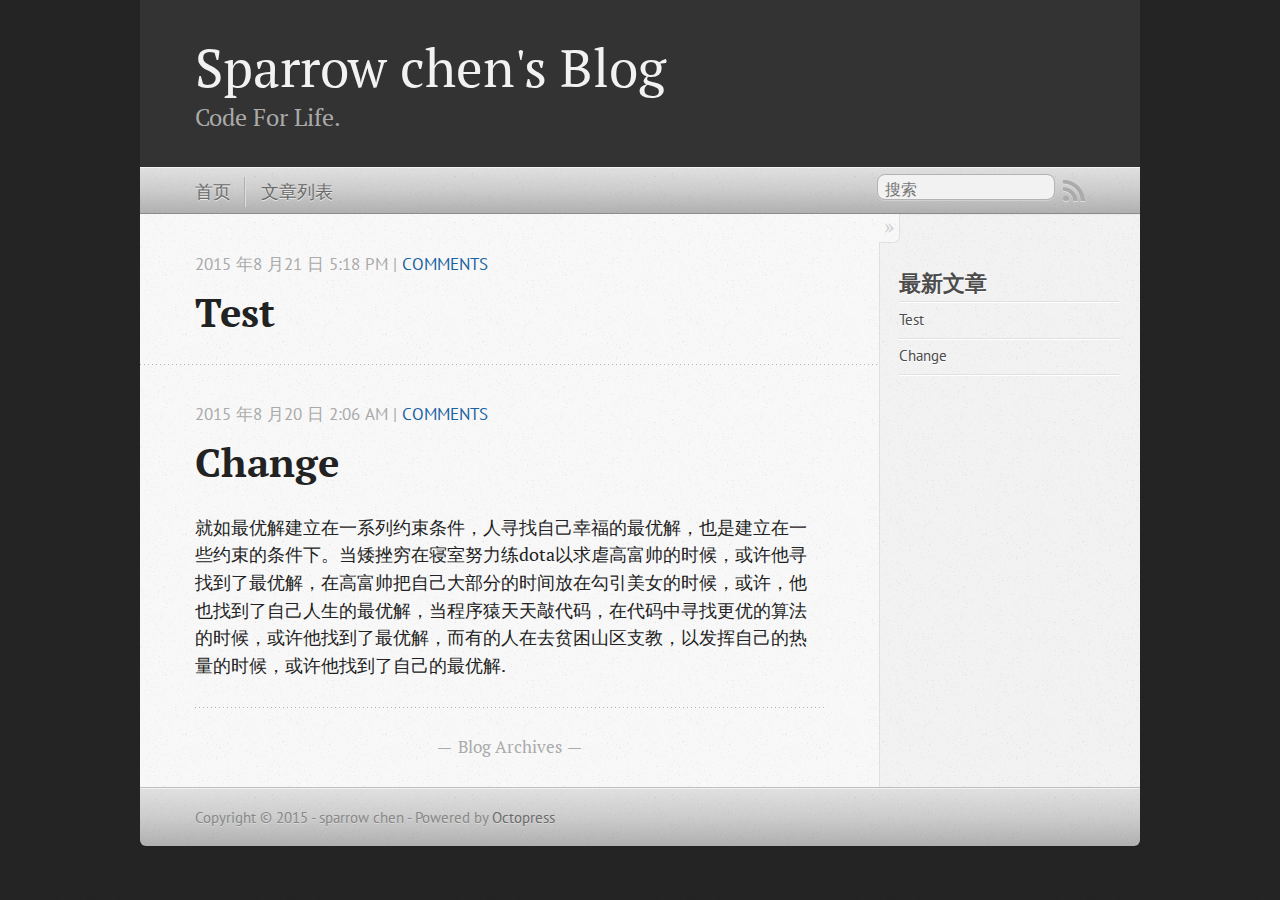
==== index.html @ a770c750 "Site updated at 2015-08-21 09:50:56 UTC" ====
<!DOCTYPE html>
<!--[if IEMobile 7 ]><html class="no-js iem7"><![endif]-->
<!--[if lt IE 9]><html class="no-js lte-ie8"><![endif]-->
<!--[if (gt IE 8)|(gt IEMobile 7)|!(IEMobile)|!(IE)]><!--><html class="no-js" lang="en"><!--<![endif]-->
<head>
  <meta charset="utf-8">
  <title>Sparrow chen's Blog</title>
  <meta name="author" content="sparrow chen">

  
  <meta name="description" content="
">
  

  <!-- http://t.co/dKP3o1e -->
  <meta name="HandheldFriendly" content="True">
  <meta name="MobileOptimized" content="320">
  <meta name="viewport" content="width=device-width, initial-scale=1">

  
  <link rel="canonical" href="http://sparrowchen.github.io/index.html">
  <link href="/favicon.png" rel="icon">
  <link href="/stylesheets/screen.css" media="screen, projection" rel="stylesheet" type="text/css">
  <link href="/atom.xml" rel="alternate" title="Sparrow chen's Blog" type="application/atom+xml">
  <script src="/javascripts/modernizr-2.0.js"></script>
  <script src="//ajax.googleapis.com/ajax/libs/jquery/1.9.1/jquery.min.js"></script>
  <script>!window.jQuery && document.write(unescape('%3Cscript src="/javascripts/libs/jquery.min.js"%3E%3C/script%3E'))</script>
  <script src="/javascripts/octopress.js" type="text/javascript"></script>
  <!--Fonts from Google"s Web font directory at http://google.com/webfonts -->
<link href="//fonts.googleapis.com/css?family=PT+Serif:regular,italic,bold,bolditalic" rel="stylesheet" type="text/css">
<link href="//fonts.googleapis.com/css?family=PT+Sans:regular,italic,bold,bolditalic" rel="stylesheet" type="text/css">
<!-- MathJax -->
<script type="text/x-mathjax-config">
  MathJax.Hub.Config({
    tex2jax: {
      inlineMath: [ ['$','$'], ["\\(","\\)"] ],
      processEscapes: true
    }
  });
</script>
<script type="text/x-mathjax-config">
    MathJax.Hub.Config({
      tex2jax: {
        skipTags: ['script', 'noscript', 'style', 'textarea', 'pre', 'code']
      }
    });
</script>
<script type="text/x-mathjax-config">
    MathJax.Hub.Queue(function() {
        var all = MathJax.Hub.getAllJax(), i;
        for(i=0; i < all.length; i += 1) {
            all[i].SourceElement().parentNode.className += ' has-jax';
        }
    });
</script>
<script type="text/javascript"
   src="http://cdn.mathjax.org/mathjax/latest/MathJax.js?config=TeX-AMS-MML_HTMLorMML">
</script>

  

</head>

<body   >
  <header role="banner"><hgroup>
  <h1><a href="/">Sparrow chen's Blog</a></h1>
  
    <h2>Code For Life.</h2>
  
</hgroup>

</header>
  <nav role="navigation"><ul class="subscription" data-subscription="rss">
  <li><a href="/atom.xml" rel="subscribe-rss" title="订阅RSS">RSS</a></li>
  
</ul>
  
<form action="https://www.google.com/search" method="get">
  <fieldset role="search">
    <input type="hidden" name="sitesearch" value="sparrowchen.github.io">
    <input class="search" type="text" name="q" results="0" placeholder="搜索"/>
  </fieldset>
</form>
  
<ul class="main-navigation">
  <li><a href="/">首页</a></li>
  <li><a href="/blog/archives/">文章列表</a></li>
</ul>

</nav>
  <div id="main">
    <div id="content">
      <div class="blog-index">
  
  
  
    <article>
      
  <header>
    
      <h1 class="entry-title"><a href="/blog/archives/test.html/">Test</a></h1>
    
    
      <p class="meta">
        




<time class='entry-date' datetime='2015-08-21T17:18:47+08:00'><span class='date'>2015 年8 月21 日</span> <span class='time'>5:18 pm</span></time>
        
           | <a href="/blog/archives/test.html/#disqus_thread"
             data-disqus-identifier="http://sparrowchen.github.io/blog/archives/test.html/">Comments</a>
        
      </p>
    
  </header>


  <div class="entry-content">
</div>
  
  


    </article>
  
  
    <article>
      
  <header>
    
      <h1 class="entry-title"><a href="/blog/archives/title.html/">Change</a></h1>
    
    
      <p class="meta">
        




<time class='entry-date' datetime='2015-08-20T02:06:42+08:00'><span class='date'>2015 年8 月20 日</span> <span class='time'>2:06 am</span></time>
        
           | <a href="/blog/archives/title.html/#disqus_thread"
             data-disqus-identifier="http://sparrowchen.github.io/blog/archives/title.html/">Comments</a>
        
      </p>
    
  </header>


  <div class="entry-content"><p>就如最优解建立在一系列约束条件，人寻找自己幸福的最优解，也是建立在一些约束的条件下。当矮挫穷在寝室努力练dota以求虐高富帅的时候，或许他寻找到了最优解，在高富帅把自己大部分的时间放在勾引美女的时候，或许，他也找到了自己人生的最优解，当程序猿天天敲代码，在代码中寻找更优的算法的时候，或许他找到了最优解，而有的人在去贫困山区支教，以发挥自己的热量的时候，或许他找到了自己的最优解.</p>
</div>
  
  


    </article>
  
  <div class="pagination">
    
    <a href="/blog/archives">Blog Archives</a>
    
  </div>
</div>
<aside class="sidebar">
  
    <section>
  <h1>最新文章</h1>
  <ul id="recent_posts">
    
      <li class="post">
        <a href="/blog/archives/test.html/">Test</a>
      </li>
    
      <li class="post">
        <a href="/blog/archives/title.html/">Change</a>
      </li>
    
  </ul>
</section>





  
</aside>

    </div>
  </div>
  <footer role="contentinfo"><p>
  Copyright &copy; 2015 - sparrow chen -
  <span class="credit">Powered by <a href="http://octopress.org">Octopress</a></span>
</p>

</footer>
  

<script type="text/javascript">
      var disqus_shortname = 'xichen744';
      
        
        var disqus_script = 'count.js';
      
    (function () {
      var dsq = document.createElement('script'); dsq.type = 'text/javascript'; dsq.async = true;
      dsq.src = '//' + disqus_shortname + '.disqus.com/' + disqus_script;
      (document.getElementsByTagName('head')[0] || document.getElementsByTagName('body')[0]).appendChild(dsq);
    }());
</script>







  <script type="text/javascript">
    (function(){
      var twitterWidgets = document.createElement('script');
      twitterWidgets.type = 'text/javascript';
      twitterWidgets.async = true;
      twitterWidgets.src = '//platform.twitter.com/widgets.js';
      document.getElementsByTagName('head')[0].appendChild(twitterWidgets);
    })();
  </script>





</body>
</html>
---- stylesheets/screen.css ----
html,body,div,span,applet,object,iframe,h1,h2,h3,h4,h5,h6,p,blockquote,pre,a,abbr,acronym,address,big,cite,code,del,dfn,em,img,ins,kbd,q,s,samp,small,strike,strong,sub,sup,tt,var,b,u,i,center,dl,dt,dd,ol,ul,li,fieldset,form,label,legend,table,caption,tbody,tfoot,thead,tr,th,td,article,aside,canvas,details,embed,figure,figcaption,footer,header,hgroup,menu,nav,output,ruby,section,summary,time,mark,audio,video{margin:0;padding:0;border:0;font:inherit;font-size:100%;vertical-align:baseline}html{line-height:1}ol,ul{list-style:none}table{border-collapse:collapse;border-spacing:0}caption,th,td{text-align:left;font-weight:normal;vertical-align:middle}q,blockquote{quotes:none}q:before,q:after,blockquote:before,blockquote:after{content:"";content:none}a img{border:none}article,aside,details,figcaption,figure,footer,header,hgroup,main,menu,nav,section,summary{display:block}a{color:#1863a1;text-decoration:none}a:visited{color:#751590}a:focus{color:#0181eb}a:hover{color:#0181eb}a:active{color:#01579f}aside.sidebar a{color:#222}aside.sidebar a:focus{color:#0181eb}aside.sidebar a:hover{color:#0181eb}aside.sidebar a:active{color:#01579f}a{-moz-transition:color 0.3s;-o-transition:color 0.3s;-webkit-transition:color 0.3s;transition:color 0.3s}html{background:#252525 url('/images/line-tile.png?1440040245') top left}body>div{background:#f2f2f2 url('/images/noise.png?1440040245') top left;border-bottom:1px solid #bfbfbf}body>div>div{background:#f8f8f8 url('/images/noise.png?1440040245') top left;border-right:1px solid #e0e0e0}.heading,body>header h1,h1,h2,h3,h4,h5,h6{font-family:"PT Serif","Georgia","Helvetica Neue",Arial,sans-serif}.sans,body>header h2,article header p.meta,article>footer,#content .blog-index footer,html .gist .gist-file .gist-meta,#blog-archives a.category,#blog-archives time,aside.sidebar section,body>footer{font-family:"PT Sans","Helvetica Neue",Arial,sans-serif}.serif,body,#content .blog-index a[rel=full-article]{font-family:"PT Serif",Georgia,Times,"Times New Roman",serif}.mono,pre,code,tt,p code,li code{font-family:Menlo,Monaco,"Andale Mono","lucida console","Courier New",monospace}body>header h1{font-size:2.2em;font-family:"PT Serif","Georgia","Helvetica Neue",Arial,sans-serif;font-weight:normal;line-height:1.2em;margin-bottom:0.6667em}body>header h2{font-family:"PT Serif","Georgia","Helvetica Neue",Arial,sans-serif}body{line-height:1.5em;color:#222}h1{font-size:2.2em;line-height:1.2em}@media only screen and (min-width: 992px){body{font-size:1.15em}h1{font-size:2.6em;line-height:1.2em}}h1,h2,h3,h4,h5,h6{text-rendering:optimizelegibility;margin-bottom:1em;font-weight:bold}h2,section h1{font-size:1.5em}h3,section h2,section section h1{font-size:1.3em}h4,section h3,section section h2,section section section h1{font-size:1em}h5,section h4,section section h3{font-size:.9em}h6,section h5,section section h4,section section section h3{font-size:.8em}p,article blockquote,ul,ol{margin-bottom:1.5em}ul{list-style-type:disc}ul ul{list-style-type:circle;margin-bottom:0px}ul ul ul{list-style-type:square;margin-bottom:0px}ol{list-style-type:decimal}ol ol{list-style-type:lower-alpha;margin-bottom:0px}ol ol ol{list-style-type:lower-roman;margin-bottom:0px}ul,ul ul,ul ol,ol,ol ul,ol ol{margin-left:1.3em}ul ul,ul ol,ol ul,ol ol{margin-bottom:0em}strong{font-weight:bold}em{font-style:italic}sup,sub{font-size:0.75em;position:relative;display:inline-block;padding:0 .2em;line-height:.8em}sup{top:-.5em}sub{bottom:-.5em}a[rev='footnote']{font-size:.75em;padding:0 .3em;line-height:1}q{font-style:italic}q:before{content:"\201C"}q:after{content:"\201D"}em,dfn{font-style:italic}strong,dfn{font-weight:bold}del,s{text-decoration:line-through}abbr,acronym{border-bottom:1px dotted;cursor:help}hr{margin-bottom:0.2em}small{font-size:.8em}big{font-size:1.2em}article blockquote{font-style:italic;position:relative;font-size:1.2em;line-height:1.5em;padding-left:1em;border-left:4px solid rgba(170,170,170,0.5)}article blockquote cite{font-style:italic}article blockquote cite a{color:#aaa !important;word-wrap:break-word}article blockquote cite:before{content:'\2014';padding-right:.3em;padding-left:.3em;color:#aaa}@media only screen and (min-width: 992px){article blockquote{padding-left:1.5em;border-left-width:4px}}.pullquote-right:before,.pullquote-left:before{padding:0;border:none;content:attr(data-pullquote);float:right;width:45%;margin:.5em 0 1em 1.5em;position:relative;top:7px;font-size:1.4em;line-height:1.45em}.pullquote-left:before{float:left;margin:.5em 1.5em 1em 0}.force-wrap,article a,aside.sidebar a{white-space:-moz-pre-wrap;white-space:-pre-wrap;white-space:-o-pre-wrap;white-space:pre-wrap;word-wrap:break-word}.group,body>header,body>nav,body>footer,body #content>article,body #content>div>article,body #content>div>section,body div.pagination,aside.sidebar,#main,#content,.sidebar{*zoom:1}.group:after,body>header:after,body>nav:after,body>footer:after,body #content>article:after,body #content>div>article:after,body #content>div>section:after,body div.pagination:after,#main:after,#content:after,.sidebar:after{content:"";display:table;clear:both}body{-webkit-text-size-adjust:none;max-width:1000px;position:relative;margin:0 auto}body>header,body>nav,body>footer,body #content>article,body #content>div>article,body #content>div>section{padding-left:18px;padding-right:18px}@media only screen and (min-width: 480px){body>header,body>nav,body>footer,body #content>article,body #content>div>article,body #content>div>section{padding-left:25px;padding-right:25px}}@media only screen and (min-width: 768px){body>header,body>nav,body>footer,body #content>article,body #content>div>article,body #content>div>section{padding-left:35px;padding-right:35px}}@media only screen and (min-width: 992px){body>header,body>nav,body>footer,body #content>article,body #content>div>article,body #content>div>section{padding-left:55px;padding-right:55px}}body div.pagination{margin-left:18px;margin-right:18px}@media only screen and (min-width: 480px){body div.pagination{margin-left:25px;margin-right:25px}}@media only screen and (min-width: 768px){body div.pagination{margin-left:35px;margin-right:35px}}@media only screen and (min-width: 992px){body div.pagination{margin-left:55px;margin-right:55px}}body>header{font-size:1em;padding-top:1.5em;padding-bottom:1.5em}#content{overflow:hidden}#content>div,#content>article{width:100%}aside.sidebar{float:none;padding:0 18px 1px;background-color:#f7f7f7;border-top:1px solid #e0e0e0}.flex-content,article img,article video,article .flash-video,article .caption-wrapper,aside.sidebar img{max-width:100%;height:auto}.basic-alignment.left,article img.left,article video.left,article .left.flash-video,article .left.caption-wrapper,aside.sidebar img.left{float:left;margin-right:1.5em}.basic-alignment.right,article img.right,article video.right,article .right.flash-video,article .right.caption-wrapper,aside.sidebar img.right{float:right;margin-left:1.5em}.basic-alignment.center,article img.center,article video.center,article .center.flash-video,article .center.caption-wrapper,aside.sidebar img.center{display:block;margin:0 auto 1.5em}.basic-alignment.left,article img.left,article video.left,article .left.flash-video,article .left.caption-wrapper,aside.sidebar img.left,.basic-alignment.right,article img.right,article video.right,article .right.flash-video,article .right.caption-wrapper,aside.sidebar img.right{margin-bottom:.8em}.toggle-sidebar,.no-sidebar .toggle-sidebar{display:none}@media only screen and (min-width: 750px){body.sidebar-footer aside.sidebar{float:none;width:auto;clear:left;margin:0;padding:0 35px 1px;background-color:#f7f7f7;border-top:1px solid #eaeaea}body.sidebar-footer aside.sidebar section.odd,body.sidebar-footer aside.sidebar section.even{float:left;width:48%}body.sidebar-footer aside.sidebar section.odd{margin-left:0}body.sidebar-footer aside.sidebar section.even{margin-left:4%}body.sidebar-footer aside.sidebar.thirds section{width:30%;margin-left:5%}body.sidebar-footer aside.sidebar.thirds section.first{margin-left:0;clear:both}}body.sidebar-footer #content{margin-right:0px}body.sidebar-footer .toggle-sidebar{display:none}@media only screen and (min-width: 550px){body>header{font-size:1em}}@media only screen and (min-width: 750px){aside.sidebar{float:none;width:auto;clear:left;margin:0;padding:0 35px 1px;background-color:#f7f7f7;border-top:1px solid #eaeaea}aside.sidebar section.odd,aside.sidebar section.even{float:left;width:48%}aside.sidebar section.odd{margin-left:0}aside.sidebar section.even{margin-left:4%}aside.sidebar.thirds section{width:30%;margin-left:5%}aside.sidebar.thirds section.first{margin-left:0;clear:both}}@media only screen and (min-width: 768px){body{-webkit-text-size-adjust:auto}body>header{font-size:1.2em}#main{padding:0;margin:0 auto}#content{overflow:visible;margin-right:240px;position:relative}.no-sidebar #content{margin-right:0;border-right:0}.collapse-sidebar #content{margin-right:20px}#content>div,#content>article{padding-top:17.5px;padding-bottom:17.5px;float:left}aside.sidebar{width:210px;padding:0 15px 15px;background:none;clear:none;float:left;margin:0 -100% 0 0}aside.sidebar section{width:auto;margin-left:0}aside.sidebar section.odd,aside.sidebar section.even{float:none;width:auto;margin-left:0}.collapse-sidebar aside.sidebar{float:none;width:auto;clear:left;margin:0;padding:0 35px 1px;background-color:#f7f7f7;border-top:1px solid #eaeaea}.collapse-sidebar aside.sidebar section.odd,.collapse-sidebar aside.sidebar section.even{float:left;width:48%}.collapse-sidebar aside.sidebar section.odd{margin-left:0}.collapse-sidebar aside.sidebar section.even{margin-left:4%}.collapse-sidebar aside.sidebar.thirds section{width:30%;margin-left:5%}.collapse-sidebar aside.sidebar.thirds section.first{margin-left:0;clear:both}}@media only screen and (min-width: 992px){body>header{font-size:1.3em}#content{margin-right:260px}#content>div,#content>article{padding-top:27.5px;padding-bottom:27.5px}aside.sidebar{width:220px;padding:1.2em 20px 20px}.collapse-sidebar aside.sidebar{padding-left:55px;padding-right:55px}}body>header{background:#333}body>header h1{display:inline-block;margin:0}body>header h1 a,body>header h1 a:visited,body>header h1 a:hover{color:#f2f2f2;text-decoration:none}body>header h2{margin:.2em 0 0;font-size:1em;color:#aaa;font-weight:normal}body>nav{position:relative;background-color:#ccc;background:url('/images/noise.png?1440040245'),url('[data-uri]');background:url('/images/noise.png?1440040245'),-webkit-gradient(linear, 50% 0%, 50% 100%, color-stop(0%, #e0e0e0),color-stop(50%, #cccccc),color-stop(100%, #b0b0b0));background:url('/images/noise.png?1440040245'),-moz-linear-gradient(#e0e0e0,#cccccc,#b0b0b0);background:url('/images/noise.png?1440040245'),-webkit-linear-gradient(#e0e0e0,#cccccc,#b0b0b0);background:url('/images/noise.png?1440040245'),linear-gradient(#e0e0e0,#cccccc,#b0b0b0);border-top:1px solid #f2f2f2;border-bottom:1px solid #8c8c8c;padding-top:.35em;padding-bottom:.35em}body>nav form{-moz-background-clip:padding;-o-background-clip:padding-box;-webkit-background-clip:padding;background-clip:padding-box;margin:0;padding:0}body>nav form .search{padding:.3em .5em 0;font-size:.85em;font-family:"PT Sans","Helvetica Neue",Arial,sans-serif;line-height:1.1em;width:95%;-moz-border-radius:0.5em;-webkit-border-radius:0.5em;border-radius:0.5em;-moz-background-clip:padding;-o-background-clip:padding-box;-webkit-background-clip:padding;background-clip:padding-box;-moz-box-shadow:#d1d1d1 0 1px;-webkit-box-shadow:#d1d1d1 0 1px;box-shadow:#d1d1d1 0 1px;background-color:#f2f2f2;border:1px solid #b3b3b3;color:#888}body>nav form .search:focus{color:#444;border-color:#80b1df;-moz-box-shadow:#80b1df 0 0 4px,#80b1df 0 0 3px inset;-webkit-box-shadow:#80b1df 0 0 4px,#80b1df 0 0 3px inset;box-shadow:#80b1df 0 0 4px,#80b1df 0 0 3px inset;background-color:#fff;outline:none}body>nav fieldset[role=search]{float:right;width:48%}body>nav fieldset.mobile-nav{float:left;width:48%}body>nav fieldset.mobile-nav select{width:100%;font-size:.8em;border:1px solid #888}body>nav ul{display:none}@media only screen and (min-width: 550px){body>nav{font-size:.9em}body>nav ul{margin:0;padding:0;border:0;overflow:hidden;*zoom:1;float:left;display:block;padding-top:.15em}body>nav ul li{list-style-image:none;list-style-type:none;margin-left:0;white-space:nowrap;float:left;padding-left:0;padding-right:0}body>nav ul li:first-child{padding-left:0}body>nav ul li:last-child{padding-right:0}body>nav ul li.last{padding-right:0}body>nav ul.subscription{margin-left:.8em;float:right}body>nav ul.subscription li:last-child a{padding-right:0}body>nav ul li{margin:0}body>nav a{color:#6b6b6b;font-family:"PT Sans","Helvetica Neue",Arial,sans-serif;text-shadow:#ebebeb 0 1px;float:left;text-decoration:none;font-size:1.1em;padding:.1em 0;line-height:1.5em}body>nav a:visited{color:#6b6b6b}body>nav a:hover{color:#2b2b2b}body>nav li+li{border-left:1px solid #b0b0b0;margin-left:.8em}body>nav li+li a{padding-left:.8em;border-left:1px solid #dedede}body>nav form{float:right;text-align:left;padding-left:.8em;width:175px}body>nav form .search{width:93%;font-size:.95em;line-height:1.2em}body>nav ul[data-subscription$=email]+form{width:97px}body>nav ul[data-subscription$=email]+form .search{width:91%}body>nav fieldset.mobile-nav{display:none}body>nav fieldset[role=search]{width:99%}}@media only screen and (min-width: 992px){body>nav form{width:175px}body>nav ul[data-subscription$=email]+form{width:107px}}.no-placeholder body>nav .search{background:#f2f2f2 url('/images/search.png?1440040245') 0.3em 0.25em no-repeat;text-indent:1.3em}@media only screen and (min-width: 550px){.maskImage body>nav ul[data-subscription$=email]+form{width:123px}}@media only screen and (min-width: 992px){.maskImage body>nav ul[data-subscription$=email]+form{width:133px}}.maskImage ul.subscription{position:relative;top:.2em}.maskImage ul.subscription li,.maskImage ul.subscription a{border:0;padding:0}.maskImage a[rel=subscribe-rss]{position:relative;top:0px;text-indent:-999999em;background-color:#dedede;border:0;padding:0}.maskImage a[rel=subscribe-rss],.maskImage a[rel=subscribe-rss]:after{-webkit-mask-image:url('/images/rss.png?1440040245');-moz-mask-image:url('/images/rss.png?1440040245');-ms-mask-image:url('/images/rss.png?1440040245');-o-mask-image:url('/images/rss.png?1440040245');mask-image:url('/images/rss.png?1440040245');-webkit-mask-repeat:no-repeat;-moz-mask-repeat:no-repeat;-ms-mask-repeat:no-repeat;-o-mask-repeat:no-repeat;mask-repeat:no-repeat;width:22px;height:22px}.maskImage a[rel=subscribe-rss]:after{content:"";position:absolute;top:-1px;left:0;background-color:#ababab}.maskImage a[rel=subscribe-rss]:hover:after{background-color:#9e9e9e}.maskImage a[rel=subscribe-email]{position:relative;top:0px;text-indent:-999999em;background-color:#dedede;border:0;padding:0}.maskImage a[rel=subscribe-email],.maskImage a[rel=subscribe-email]:after{-webkit-mask-image:url('/images/email.png?1440040245');-moz-mask-image:url('/images/email.png?1440040245');-ms-mask-image:url('/images/email.png?1440040245');-o-mask-image:url('/images/email.png?1440040245');mask-image:url('/images/email.png?1440040245');-webkit-mask-repeat:no-repeat;-moz-mask-repeat:no-repeat;-ms-mask-repeat:no-repeat;-o-mask-repeat:no-repeat;mask-repeat:no-repeat;width:28px;height:22px}.maskImage a[rel=subscribe-email]:after{content:"";position:absolute;top:-1px;left:0;background-color:#ababab}.maskImage a[rel=subscribe-email]:hover:after{background-color:#9e9e9e}article{padding-top:1em}article header{position:relative;padding-top:2em;padding-bottom:1em;margin-bottom:1em;background:url('[data-uri]') bottom left repeat-x}article header h1{margin:0}article header h1 a{text-decoration:none}article header h1 a:hover{text-decoration:underline}article header p{font-size:.9em;color:#aaa;margin:0}article header p.meta{text-transform:uppercase;position:absolute;top:0}@media only screen and (min-width: 768px){article header{margin-bottom:1.5em;padding-bottom:1em;background:url('[data-uri]') bottom left repeat-x}}article h2{padding-top:0.8em;background:url('[data-uri]') top left repeat-x}.entry-content article h2:first-child,article header+h2{padding-top:0}article h2:first-child,article header+h2{background:none}article .feature{padding-top:.5em;margin-bottom:1em;padding-bottom:1em;background:url('[data-uri]') bottom left repeat-x;font-size:2.0em;font-style:italic;line-height:1.3em}article img,article video,article .flash-video,article .caption-wrapper{-moz-border-radius:0.3em;-webkit-border-radius:0.3em;border-radius:0.3em;-moz-box-shadow:rgba(0,0,0,0.15) 0 1px 4px;-webkit-box-shadow:rgba(0,0,0,0.15) 0 1px 4px;box-shadow:rgba(0,0,0,0.15) 0 1px 4px;-moz-box-sizing:border-box;-webkit-box-sizing:border-box;box-sizing:border-box;border:#fff 0.5em solid}article img.caption,article video.caption,article .flash-video.caption,article .caption-wrapper.caption{-moz-border-radius:0px;-webkit-border-radius:0px;border-radius:0px;-moz-box-shadow:0px;-webkit-box-shadow:0px;box-shadow:0px;-moz-box-sizing:border-box;-webkit-box-sizing:border-box;box-sizing:border-box;border:0px}article .caption-wrapper{display:inline-block;margin-bottom:10px}article .caption-wrapper .caption-text{background:#fff;text-align:center;font-size:.8em;color:#666;display:block}article video,article .flash-video{margin:0 auto 1.5em}article video{display:block;width:100%}article .flash-video>div{position:relative;display:block;padding-bottom:56.25%;padding-top:1px;height:0;overflow:hidden}article .flash-video>div iframe,article .flash-video>div object,article .flash-video>div embed{position:absolute;top:0;left:0;width:100%;height:100%}article>footer{padding-bottom:2.5em;margin-top:2em}article>footer p.meta{margin-bottom:.8em;font-size:.85em;clear:both;overflow:hidden}.blog-index article+article{background:url('[data-uri]') top left repeat-x}#content .blog-index{padding-top:0;padding-bottom:0}#content .blog-index article{padding-top:2em}#content .blog-index article header{background:none;padding-bottom:0}#content .blog-index article h1{font-size:2.2em}#content .blog-index article h1 a{color:inherit}#content .blog-index article h1 a:hover{color:#0181eb}#content .blog-index a[rel=full-article]{background:#ebebeb;display:inline-block;padding:.4em .8em;margin-right:.5em;text-decoration:none;color:#666;-moz-transition:background-color 0.5s;-o-transition:background-color 0.5s;-webkit-transition:background-color 0.5s;transition:background-color 0.5s}#content .blog-index a[rel=full-article]:hover{background:#0181eb;text-shadow:none;color:#f8f8f8}#content .blog-index footer{margin-top:1em}.separator,article>footer .byline+time:before,article>footer time+time:before,article>footer .comments:before,article>footer .byline ~ .categories:before{content:"\2022 ";padding:0 .4em 0 .2em;display:inline-block}#content div.pagination{text-align:center;font-size:.95em;position:relative;background:url('[data-uri]') top left repeat-x;padding-top:1.5em;padding-bottom:1.5em}#content div.pagination a{text-decoration:none;color:#aaa}#content div.pagination a.prev{position:absolute;left:0}#content div.pagination a.next{position:absolute;right:0}#content div.pagination a:hover{color:#0181eb}#content div.pagination a[href*=archive]:before,#content div.pagination a[href*=archive]:after{content:'\2014';padding:0 .3em}p.meta+.sharing{padding-top:1em;padding-left:0;background:url('[data-uri]') top left repeat-x}#fb-root{display:none}.highlight,html .gist .gist-file .gist-syntax .gist-highlight{border:1px solid #05232b !important}.highlight table td.code,html .gist .gist-file .gist-syntax .gist-highlight table td.code{width:100%}.highlight .line-numbers,html .gist .gist-file .gist-syntax .highlight .line_numbers{text-align:right;font-size:13px;line-height:1.45em;background:#073642 url('/images/noise.png?1440040245') top left !important;border-right:1px solid #00232c !important;-moz-box-shadow:#083e4b -1px 0 inset;-webkit-box-shadow:#083e4b -1px 0 inset;box-shadow:#083e4b -1px 0 inset;text-shadow:#021014 0 -1px;padding:.8em !important;-moz-border-radius:0;-webkit-border-radius:0;border-radius:0}.highlight .line-numbers span,html .gist .gist-file .gist-syntax .highlight .line_numbers span{color:#586e75 !important}figure.code,.gist-file,pre{-moz-box-shadow:rgba(0,0,0,0.06) 0 0 10px;-webkit-box-shadow:rgba(0,0,0,0.06) 0 0 10px;box-shadow:rgba(0,0,0,0.06) 0 0 10px}figure.code .highlight pre,.gist-file .highlight pre,pre .highlight pre{-moz-box-shadow:none;-webkit-box-shadow:none;box-shadow:none}.gist .highlight *::-moz-selection,figure.code .highlight *::-moz-selection{background:#386774;color:inherit;text-shadow:#002b36 0 1px}.gist .highlight *::-webkit-selection,figure.code .highlight *::-webkit-selection{background:#386774;color:inherit;text-shadow:#002b36 0 1px}.gist .highlight *::selection,figure.code .highlight *::selection{background:#386774;color:inherit;text-shadow:#002b36 0 1px}html .gist .gist-file{margin-bottom:1.8em;position:relative;border:none;padding-top:26px !important}html .gist .gist-file .highlight{margin-bottom:0}html .gist .gist-file .gist-syntax{border-bottom:0 !important;background:none !important}html .gist .gist-file .gist-syntax .gist-highlight{background:#002b36 !important}html .gist .gist-file .gist-syntax .highlight pre{padding:0}html .gist .gist-file .gist-meta{padding:.6em 0.8em;border:1px solid #083e4b !important;color:#586e75;font-size:.7em !important;background:#073642 url('/images/noise.png?1440040245') top left;line-height:1.5em}html .gist .gist-file .gist-meta a{color:#76888b !important;text-decoration:none}html .gist .gist-file .gist-meta a:hover,html .gist .gist-file .gist-meta a:focus{text-decoration:underline}html .gist .gist-file .gist-meta a:hover{color:#93a1a1 !important}html .gist .gist-file .gist-meta a[href*='#file']{position:absolute;top:0;left:0;right:-10px;color:#474747 !important}html .gist .gist-file .gist-meta a[href*='#file']:hover{color:#1863a1 !important}html .gist .gist-file .gist-meta a[href*=raw]{top:.4em}pre{background:#002b36 url('/images/noise.png?1440040245') top left;-moz-border-radius:0.4em;-webkit-border-radius:0.4em;border-radius:0.4em;border:1px solid #05232b;line-height:1.45em;font-size:13px;margin-bottom:2.1em;padding:.8em 1em;color:#93a1a1;overflow:auto}h3.filename+pre{-moz-border-radius-topleft:0px;-webkit-border-top-left-radius:0px;border-top-left-radius:0px;-moz-border-radius-topright:0px;-webkit-border-top-right-radius:0px;border-top-right-radius:0px}p code,li code{display:inline-block;white-space:no-wrap;background:#fff;font-size:.8em;line-height:1.5em;color:#555;border:1px solid #ddd;-moz-border-radius:0.4em;-webkit-border-radius:0.4em;border-radius:0.4em;padding:0 .3em;margin:-1px 0}p pre code,li pre code{font-size:1em !important;background:none;border:none}.pre-code,html .gist .gist-file .gist-syntax .highlight pre,.highlight code{font-family:Menlo,Monaco,"Andale Mono","lucida console","Courier New",monospace !important;overflow:scroll;overflow-y:hidden;display:block;padding:.8em;overflow-x:auto;line-height:1.45em;background:#002b36 url('/images/noise.png?1440040245') top left !important;color:#93a1a1 !important}.pre-code span,html .gist .gist-file .gist-syntax .highlight pre span,.highlight code span{color:#93a1a1 !important}.pre-code span,html .gist .gist-file .gist-syntax .highlight pre span,.highlight code span{font-style:normal !important;font-weight:normal !important}.pre-code .c,html .gist .gist-file .gist-syntax .highlight pre .c,.highlight code .c{color:#586e75 !important;font-style:italic !important}.pre-code .cm,html .gist .gist-file .gist-syntax .highlight pre .cm,.highlight code .cm{color:#586e75 !important;font-style:italic !important}.pre-code .cp,html .gist .gist-file .gist-syntax .highlight pre .cp,.highlight code .cp{color:#586e75 !important;font-style:italic !important}.pre-code .c1,html .gist .gist-file .gist-syntax .highlight pre .c1,.highlight code .c1{color:#586e75 !important;font-style:italic !important}.pre-code .cs,html .gist .gist-file .gist-syntax .highlight pre .cs,.highlight code .cs{color:#586e75 !important;font-weight:bold !important;font-style:italic !important}.pre-code .err,html .gist .gist-file .gist-syntax .highlight pre .err,.highlight code .err{color:#dc322f !important;background:none !important}.pre-code .k,html .gist .gist-file .gist-syntax .highlight pre .k,.highlight code .k{color:#cb4b16 !important}.pre-code .o,html .gist .gist-file .gist-syntax .highlight pre .o,.highlight code .o{color:#93a1a1 !important;font-weight:bold !important}.pre-code .p,html .gist .gist-file .gist-syntax .highlight pre .p,.highlight code .p{color:#93a1a1 !important}.pre-code .ow,html .gist .gist-file .gist-syntax .highlight pre .ow,.highlight code .ow{color:#2aa198 !important;font-weight:bold !important}.pre-code .gd,html .gist .gist-file .gist-syntax .highlight pre .gd,.highlight code .gd{color:#93a1a1 !important;background-color:#372d34 !important;display:inline-block}.pre-code .gd .x,html .gist .gist-file .gist-syntax .highlight pre .gd .x,.highlight code .gd .x{color:#93a1a1 !important;background-color:#4d2d34 !important;display:inline-block}.pre-code .ge,html .gist .gist-file .gist-syntax .highlight pre .ge,.highlight code .ge{color:#93a1a1 !important;font-style:italic !important}.pre-code .gh,html .gist .gist-file .gist-syntax .highlight pre .gh,.highlight code .gh{color:#586e75 !important}.pre-code .gi,html .gist .gist-file .gist-syntax .highlight pre .gi,.highlight code .gi{color:#93a1a1 !important;background-color:#1b412b !important;display:inline-block}.pre-code .gi .x,html .gist .gist-file .gist-syntax .highlight pre .gi .x,.highlight code .gi .x{color:#93a1a1 !important;background-color:#355720 !important;display:inline-block}.pre-code .gs,html .gist .gist-file .gist-syntax .highlight pre .gs,.highlight code .gs{color:#93a1a1 !important;font-weight:bold !important}.pre-code .gu,html .gist .gist-file .gist-syntax .highlight pre .gu,.highlight code .gu{color:#6c71c4 !important}.pre-code .kc,html .gist .gist-file .gist-syntax .highlight pre .kc,.highlight code .kc{color:#859900 !important;font-weight:bold !important}.pre-code .kd,html .gist .gist-file .gist-syntax .highlight pre .kd,.highlight code .kd{color:#268bd2 !important}.pre-code .kp,html .gist .gist-file .gist-syntax .highlight pre .kp,.highlight code .kp{color:#cb4b16 !important;font-weight:bold !important}.pre-code .kr,html .gist .gist-file .gist-syntax .highlight pre .kr,.highlight code .kr{color:#d33682 !important;font-weight:bold !important}.pre-code .kt,html .gist .gist-file .gist-syntax .highlight pre .kt,.highlight code .kt{color:#2aa198 !important}.pre-code .n,html .gist .gist-file .gist-syntax .highlight pre .n,.highlight code .n{color:#268bd2 !important}.pre-code .na,html .gist .gist-file .gist-syntax .highlight pre .na,.highlight code .na{color:#268bd2 !important}.pre-code .nb,html .gist .gist-file .gist-syntax .highlight pre .nb,.highlight code .nb{color:#859900 !important}.pre-code .nc,html .gist .gist-file .gist-syntax .highlight pre .nc,.highlight code .nc{color:#d33682 !important}.pre-code .no,html .gist .gist-file .gist-syntax .highlight pre .no,.highlight code .no{color:#b58900 !important}.pre-code .nl,html .gist .gist-file .gist-syntax .highlight pre .nl,.highlight code .nl{color:#859900 !important}.pre-code .ne,html .gist .gist-file .gist-syntax .highlight pre .ne,.highlight code .ne{color:#268bd2 !important;font-weight:bold !important}.pre-code .nf,html .gist .gist-file .gist-syntax .highlight pre .nf,.highlight code .nf{color:#268bd2 !important;font-weight:bold !important}.pre-code .nn,html .gist .gist-file .gist-syntax .highlight pre .nn,.highlight code .nn{color:#b58900 !important}.pre-code .nt,html .gist .gist-file .gist-syntax .highlight pre .nt,.highlight code .nt{color:#268bd2 !important;font-weight:bold !important}.pre-code .nx,html .gist .gist-file .gist-syntax .highlight pre .nx,.highlight code .nx{color:#b58900 !important}.pre-code .vg,html .gist .gist-file .gist-syntax .highlight pre .vg,.highlight code .vg{color:#268bd2 !important}.pre-code .vi,html .gist .gist-file .gist-syntax .highlight pre .vi,.highlight code .vi{color:#268bd2 !important}.pre-code .nv,html .gist .gist-file .gist-syntax .highlight pre .nv,.highlight code .nv{color:#268bd2 !important}.pre-code .mf,html .gist .gist-file .gist-syntax .highlight pre .mf,.highlight code .mf{color:#2aa198 !important}.pre-code .m,html .gist .gist-file .gist-syntax .highlight pre .m,.highlight code .m{color:#2aa198 !important}.pre-code .mh,html .gist .gist-file .gist-syntax .highlight pre .mh,.highlight code .mh{color:#2aa198 !important}.pre-code .mi,html .gist .gist-file .gist-syntax .highlight pre .mi,.highlight code .mi{color:#2aa198 !important}.pre-code .s,html .gist .gist-file .gist-syntax .highlight pre .s,.highlight code .s{color:#2aa198 !important}.pre-code .sd,html .gist .gist-file .gist-syntax .highlight pre .sd,.highlight code .sd{color:#2aa198 !important}.pre-code .s2,html .gist .gist-file .gist-syntax .highlight pre .s2,.highlight code .s2{color:#2aa198 !important}.pre-code .se,html .gist .gist-file .gist-syntax .highlight pre .se,.highlight code .se{color:#dc322f !important}.pre-code .si,html .gist .gist-file .gist-syntax .highlight pre .si,.highlight code .si{color:#268bd2 !important}.pre-code .sr,html .gist .gist-file .gist-syntax .highlight pre .sr,.highlight code .sr{color:#2aa198 !important}.pre-code .s1,html .gist .gist-file .gist-syntax .highlight pre .s1,.highlight code .s1{color:#2aa198 !important}.pre-code div .gd,html .gist .gist-file .gist-syntax .highlight pre div .gd,.highlight code div .gd,.pre-code div .gd .x,html .gist .gist-file .gist-syntax .highlight pre div .gd .x,.highlight code div .gd .x,.pre-code div .gi,html .gist .gist-file .gist-syntax .highlight pre div .gi,.highlight code div .gi,.pre-code div .gi .x,html .gist .gist-file .gist-syntax .highlight pre div .gi .x,.highlight code div .gi .x{display:inline-block;width:100%}.highlight,.gist-highlight{margin-bottom:1.8em;background:#002b36;overflow-y:hidden;overflow-x:auto}.highlight pre,.gist-highlight pre{background:none;-moz-border-radius:0px;-webkit-border-radius:0px;border-radius:0px;border:none;padding:0;margin-bottom:0}pre::-webkit-scrollbar,.highlight::-webkit-scrollbar,.gist-highlight::-webkit-scrollbar{height:.5em;background:rgba(255,255,255,0.15)}pre::-webkit-scrollbar-thumb:horizontal,.highlight::-webkit-scrollbar-thumb:horizontal,.gist-highlight::-webkit-scrollbar-thumb:horizontal{background:rgba(255,255,255,0.2);-webkit-border-radius:4px;border-radius:4px}.highlight code{background:#000}figure.code{background:none;padding:0;border:0;margin-bottom:1.5em}figure.code pre{margin-bottom:0}figure.code figcaption{position:relative}figure.code .highlight{margin-bottom:0}.code-title,html .gist .gist-file .gist-meta a[href*='#file'],h3.filename,figure.code figcaption{text-align:center;font-size:13px;line-height:2em;text-shadow:#cbcccc 0 1px 0;color:#474747;font-weight:normal;margin-bottom:0;-moz-border-radius-topleft:5px;-webkit-border-top-left-radius:5px;border-top-left-radius:5px;-moz-border-radius-topright:5px;-webkit-border-top-right-radius:5px;border-top-right-radius:5px;font-family:"Helvetica Neue", Arial, "Lucida Grande", "Lucida Sans Unicode", Lucida, sans-serif;background:#aaa url('/images/code_bg.png?1440040245') top repeat-x;border:1px solid #565656;border-top-color:#cbcbcb;border-left-color:#a5a5a5;border-right-color:#a5a5a5;border-bottom:0}.download-source,html .gist .gist-file .gist-meta a[href*=raw],figure.code figcaption a{position:absolute;right:.8em;text-decoration:none;color:#666 !important;z-index:1;font-size:13px;text-shadow:#cbcccc 0 1px 0;padding-left:3em}.download-source:hover,html .gist .gist-file .gist-meta a[href*=raw]:hover,figure.code figcaption a:hover,.download-source:focus,html .gist .gist-file .gist-meta a[href*=raw]:focus,figure.code figcaption a:focus{text-decoration:underline}#archive #content>div,#archive #content>div>article{padding-top:0}#blog-archives{color:#aaa}#blog-archives article{padding:1em 0 1em;position:relative;background:url('[data-uri]') bottom left repeat-x}#blog-archives article:last-child{background:none}#blog-archives article footer{padding:0;margin:0}#blog-archives h1{color:#222;margin-bottom:.3em}#blog-archives h2{display:none}#blog-archives h1{font-size:1.5em}#blog-archives h1 a{text-decoration:none;color:inherit;font-weight:normal;display:inline-block}#blog-archives h1 a:hover,#blog-archives h1 a:focus{text-decoration:underline}#blog-archives h1 a:hover{color:#0181eb}#blog-archives a.category,#blog-archives time{color:#aaa}#blog-archives .entry-content{display:none}#blog-archives time{font-size:.9em;line-height:1.2em}#blog-archives time .month,#blog-archives time .day{display:inline-block}#blog-archives time .month{text-transform:uppercase}#blog-archives p{margin-bottom:1em}#blog-archives a,#blog-archives .entry-content a{color:inherit}#blog-archives a:hover,#blog-archives .entry-content a:hover{color:#0181eb}#blog-archives a:hover{color:#0181eb}@media only screen and (min-width: 550px){#blog-archives article{margin-left:5em}#blog-archives h2{margin-bottom:.3em;font-weight:normal;display:inline-block;position:relative;top:-1px;float:left}#blog-archives h2:first-child{padding-top:.75em}#blog-archives time{position:absolute;text-align:right;left:0em;top:1.8em}#blog-archives .year{display:none}#blog-archives article{padding-left:4.5em;padding-bottom:.7em}#blog-archives a.category{line-height:1.1em}}#content>.category article{margin-left:0;padding-left:6.8em}#content>.category .year{display:inline}.side-shadow-border,aside.sidebar section h1,aside.sidebar li{-moz-box-shadow:#fff 0 1px;-webkit-box-shadow:#fff 0 1px;box-shadow:#fff 0 1px}aside.sidebar{overflow:hidden;color:#4c4c4c;text-shadow:#fff 0 1px}aside.sidebar section{font-size:.8em;line-height:1.4em;margin-bottom:1.5em}aside.sidebar section h1{margin:1.5em 0 0;padding-bottom:.2em;border-bottom:1px solid #e0e0e0}aside.sidebar section h1+p{padding-top:.4em}aside.sidebar img{-moz-border-radius:0.3em;-webkit-border-radius:0.3em;border-radius:0.3em;-moz-box-shadow:rgba(0,0,0,0.15) 0 1px 4px;-webkit-box-shadow:rgba(0,0,0,0.15) 0 1px 4px;box-shadow:rgba(0,0,0,0.15) 0 1px 4px;-moz-box-sizing:border-box;-webkit-box-sizing:border-box;box-sizing:border-box;border:#fff 0.3em solid}aside.sidebar ul{margin-bottom:0.5em;margin-left:0}aside.sidebar li{list-style:none;padding:.5em 0;margin:0;border-bottom:1px solid #e0e0e0}aside.sidebar li p:last-child{margin-bottom:0}aside.sidebar a{color:inherit;-moz-transition:color 0.5s;-o-transition:color 0.5s;-webkit-transition:color 0.5s;transition:color 0.5s}aside.sidebar:hover a{color:#222}aside.sidebar:hover a:hover{color:#0181eb}.aside-alt-link,#pinboard_linkroll .pin-tag{color:#7f7f7f}.aside-alt-link:hover,#pinboard_linkroll .pin-tag:hover{color:#0181eb}@media only screen and (min-width: 768px){.toggle-sidebar{outline:none;position:absolute;right:-10px;top:0;bottom:0;display:inline-block;text-decoration:none;color:#cecece;width:9px;cursor:pointer}.toggle-sidebar:hover{background:#e9e9e9;background:url('[data-uri]');background:-webkit-gradient(linear, 0% 50%, 100% 50%, color-stop(0%, rgba(224,224,224,0.5)),color-stop(100%, rgba(224,224,224,0)));background:-moz-linear-gradient(left, rgba(224,224,224,0.5),rgba(224,224,224,0));background:-webkit-linear-gradient(left, rgba(224,224,224,0.5),rgba(224,224,224,0));background:linear-gradient(to right, rgba(224,224,224,0.5),rgba(224,224,224,0))}.toggle-sidebar:after{position:absolute;right:-11px;top:0;width:20px;font-size:1.2em;line-height:1.1em;padding-bottom:.15em;-moz-border-radius-bottomright:0.3em;-webkit-border-bottom-right-radius:0.3em;border-bottom-right-radius:0.3em;text-align:center;background:#f8f8f8 url('/images/noise.png?1440040245') top left;border-bottom:1px solid #e0e0e0;border-right:1px solid #e0e0e0;content:"\00BB";text-indent:-1px}.collapse-sidebar .toggle-sidebar{text-indent:0px;right:-20px;width:19px}.collapse-sidebar .toggle-sidebar:hover{background:#e9e9e9}.collapse-sidebar .toggle-sidebar:after{border-left:1px solid #e0e0e0;text-shadow:#fff 0 1px;content:"\00AB";left:0px;right:0;text-align:center;text-indent:0;border:0;border-right-width:0;background:none}}.googleplus h1{-moz-box-shadow:none !important;-webkit-box-shadow:none !important;-o-box-shadow:none !important;box-shadow:none !important;border-bottom:0px none !important}.googleplus a{text-decoration:none;white-space:normal !important;line-height:32px}.googleplus a img{float:left;margin-right:0.5em;border:0 none}.googleplus-hidden{position:absolute;top:-1000em;left:-1000em}#pinboard_linkroll .pin-title,#pinboard_linkroll .pin-description{display:block;margin-bottom:.5em}#pinboard_linkroll .pin-tag{text-decoration:none}#pinboard_linkroll .pin-tag:hover,#pinboard_linkroll .pin-tag:focus{text-decoration:underline}#pinboard_linkroll .pin-tag:after{content:','}#pinboard_linkroll .pin-tag:last-child:after{content:''}.delicious-posts a.delicious-link{margin-bottom:.5em;display:block}.delicious-posts p{font-size:1em}body>footer{font-size:.8em;color:#888;text-shadow:#d9d9d9 0 1px;background-color:#ccc;background:url('/images/noise.png?1440040245'),url('[data-uri]');background:url('/images/noise.png?1440040245'),-webkit-gradient(linear, 50% 0%, 50% 100%, color-stop(0%, #e0e0e0),color-stop(50%, #cccccc),color-stop(100%, #b0b0b0));background:url('/images/noise.png?1440040245'),-moz-linear-gradient(#e0e0e0,#cccccc,#b0b0b0);background:url('/images/noise.png?1440040245'),-webkit-linear-gradient(#e0e0e0,#cccccc,#b0b0b0);background:url('/images/noise.png?1440040245'),linear-gradient(#e0e0e0,#cccccc,#b0b0b0);border-top:1px solid #f2f2f2;position:relative;padding-top:1em;padding-bottom:1em;margin-bottom:3em;-moz-border-radius-bottomleft:0.4em;-webkit-border-bottom-left-radius:0.4em;border-bottom-left-radius:0.4em;-moz-border-radius-bottomright:0.4em;-webkit-border-bottom-right-radius:0.4em;border-bottom-right-radius:0.4em;z-index:1}body>footer a{color:#6b6b6b}body>footer a:visited{color:#6b6b6b}body>footer a:hover{color:#484848}body>footer p:last-child{margin-bottom:0}
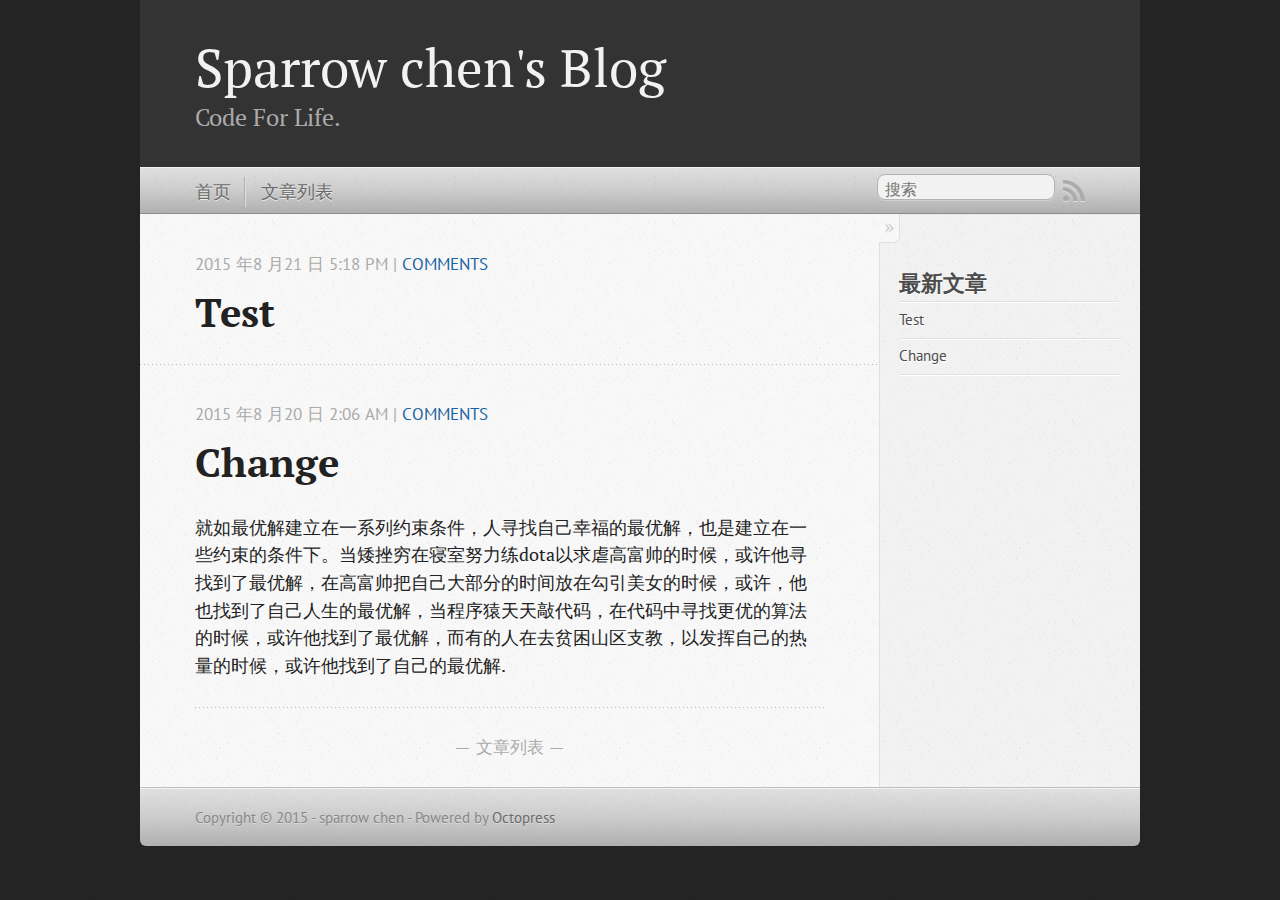
==== commit 151d2d53: "Site updated at 2015-08-21 11:12:51 UTC" ====
--- a/index.html
+++ b/index.html
@@ -19,7 +19,7 @@
   <meta name="viewport" content="width=device-width, initial-scale=1">
 
   
-  <link rel="canonical" href="http://sparrowchen.github.io/index.html">
+  <link rel="canonical" href="http://sparrowchen.github.io/">
   <link href="/favicon.png" rel="icon">
   <link href="/stylesheets/screen.css" media="screen, projection" rel="stylesheet" type="text/css">
   <link href="/atom.xml" rel="alternate" title="Sparrow chen's Blog" type="application/atom+xml">
@@ -99,7 +99,7 @@
       
   <header>
     
-      <h1 class="entry-title"><a href="/blog/archives/test.html/">Test</a></h1>
+      <h1 class="entry-title"><a href="/blog/archives/test/">Test</a></h1>
     
     
       <p class="meta">
@@ -110,8 +110,8 @@
 
 <time class='entry-date' datetime='2015-08-21T17:18:47+08:00'><span class='date'>2015 年8 月21 日</span> <span class='time'>5:18 pm</span></time>
         
-           | <a href="/blog/archives/test.html/#disqus_thread"
-             data-disqus-identifier="http://sparrowchen.github.io/blog/archives/test.html/">Comments</a>
+           | <a href="/blog/archives/test/#disqus_thread"
+             data-disqus-identifier="http://sparrowchen.github.io/blog/archives/test/">Comments</a>
         
       </p>
     
@@ -131,7 +131,7 @@
       
   <header>
     
-      <h1 class="entry-title"><a href="/blog/archives/title.html/">Change</a></h1>
+      <h1 class="entry-title"><a href="/blog/archives/title/">Change</a></h1>
     
     
       <p class="meta">
@@ -142,8 +142,8 @@
 
 <time class='entry-date' datetime='2015-08-20T02:06:42+08:00'><span class='date'>2015 年8 月20 日</span> <span class='time'>2:06 am</span></time>
         
-           | <a href="/blog/archives/title.html/#disqus_thread"
-             data-disqus-identifier="http://sparrowchen.github.io/blog/archives/title.html/">Comments</a>
+           | <a href="/blog/archives/title/#disqus_thread"
+             data-disqus-identifier="http://sparrowchen.github.io/blog/archives/title/">Comments</a>
         
       </p>
     
@@ -160,7 +160,7 @@
   
   <div class="pagination">
     
-    <a href="/blog/archives">Blog Archives</a>
+    <a href="/blog/archives">文章列表</a>
     
   </div>
 </div>
@@ -171,11 +171,11 @@
   <ul id="recent_posts">
     
       <li class="post">
-        <a href="/blog/archives/test.html/">Test</a>
+        <a href="/blog/archives/test/">Test</a>
       </li>
     
       <li class="post">
-        <a href="/blog/archives/title.html/">Change</a>
+        <a href="/blog/archives/title/">Change</a>
       </li>
     
   </ul>
